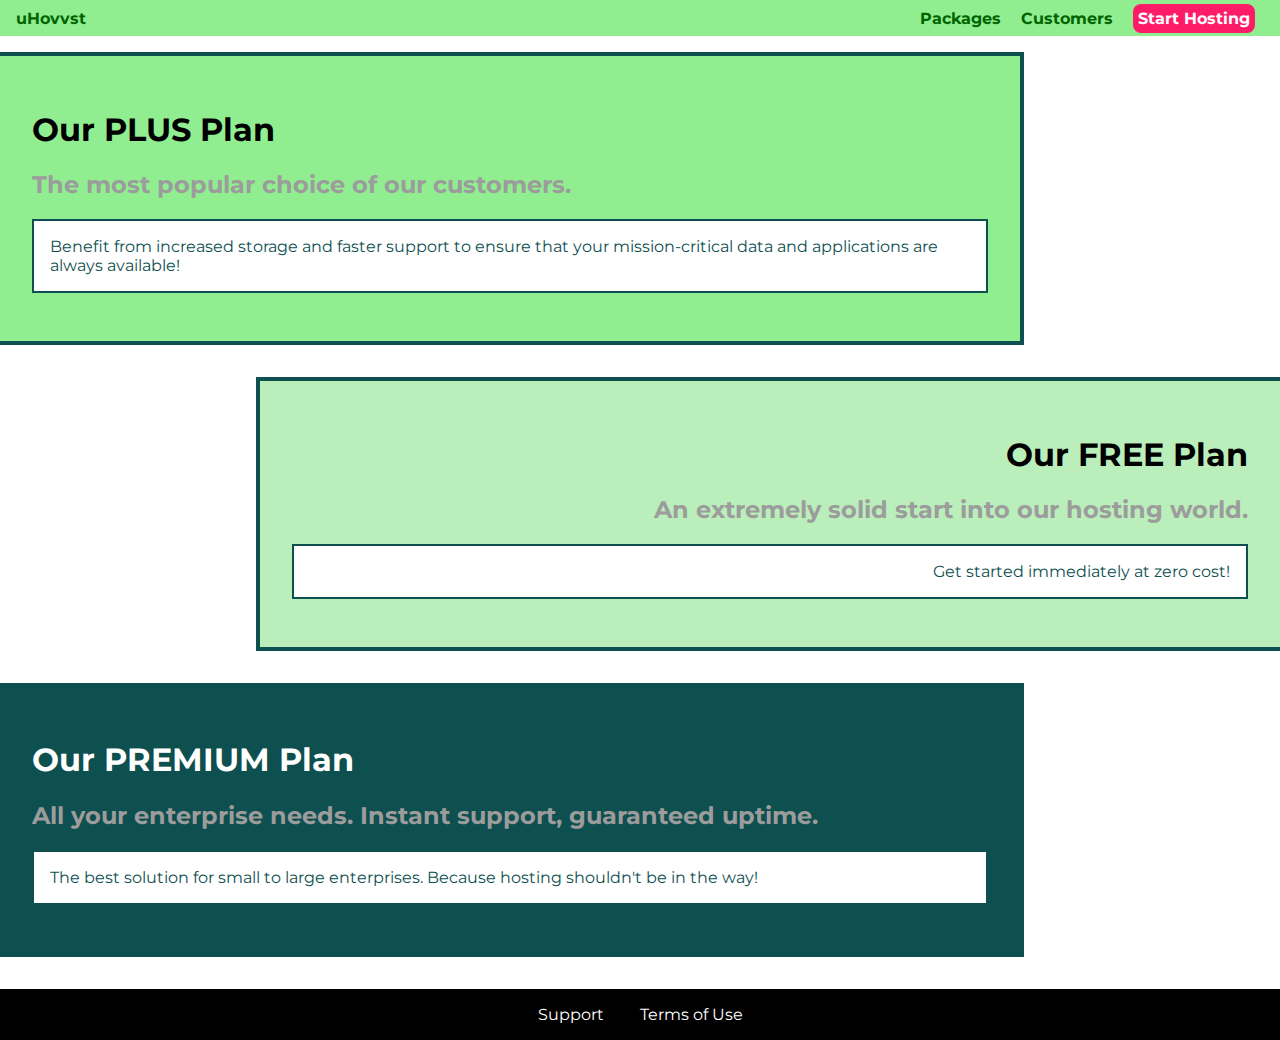
==== packages/index.html @ e4ed648b "sections 3-5" ====
<!DOCTYPE html>
<html lang="en">

<head>
    <meta charset="UTF-8">
    <meta http-equiv="X-UA-Compatible" content="ie=edge">
    <title>uHost</title>
    <link rel="shortcut icon" href="favicon.png">
    <link href="https://fonts.googleapis.com/css2?family=Roboto:wght@100&family=Montserrat:wght@500;700&display=swap" rel="stylesheet">
    <link rel="stylesheet" href="../shared.css">
    <link rel="stylesheet" href="packages.css">
</head>

<body>
    <header class="main-header">
        <div>
            <a class="main-header__brand" href="../index.html">
                uHovvst
            </a>
        </div>
        <nav class="main-nav">
            <ul class="main-nav__items">
                <li class="main-nav__item">
                    <a href="packages/index.html">Packages</a>
                </li>
                <li class="main-nav__item">
                    <a href="customers/index.html">Customers</a>
                </li>
                <li class="main-nav__item main-nav__item--cta">
                    <a href="start-hosting/index.html">Start Hosting</a>
                </li>
            </ul>
        </nav>
    </header>
    <main>
        <section class="plan" id="plus">
            <a href="#">
                <h1 class="plan__title">Our PLUS Plan</h1>
                <h2 class="plan__subtitle">The most popular choice of our customers.</h2>
                <p class="plan__description">Benefit from increased storage and faster support to ensure that your mission-critical data and applications
                    are always available!</p>
            </a>
        </section>
        <section class="plan" id="free">
            <a href="#">
                <h1 class="plan__title">Our FREE Plan</h1>
                <h2 class="plan__subtitle">An extremely solid start into our hosting world.</h2>
                <p class="plan__description">Get started immediately at zero cost!</p>
            </a>
        </section>
        <div class="clearfix"></div>
        <section class="plan" id="premium">
            <a href="#">
                <h1 class="plan__title">Our PREMIUM Plan</h1>
                <h2 class="plan__subtitle">All your enterprise needs. Instant support, guaranteed uptime. </h2>
                <p class="plan__description">The best solution for small to large enterprises. Because hosting shouldn't be in the way!</p>
            </a>
        </section>
    </main>
    <footer class="main-footer">
        <nav>
            <ul class="main-footer__links">
                <li class="main-footer__link">
                    <a href="#">Support</a>
                </li>
                <li class="main-footer__link">
                    <a href="#">Terms of Use</a>
                </li>
            </ul>
        </nav>
    </footer>

</body>

</html>
---- shared.css ----
* {
    box-sizing: border-box;
}

body {
    font-family: 'Montserrat', sans-serif;
    margin: 0;
}

section {                    
    background-color: white;
}

h1 {
    color: black;
}

.main-header {
    background: lightgreen;
    padding: 8px 16px;
}

header > div {
    display: inline-block;
    vertical-align: middle;
}

.main-header__brand {
    color: darkgreen;
    text-decoration: none;
    font-weight: bold;
}

.main-nav {
    display: inline-block;
    text-align: right;
    width: calc(100% - 75px);
    vertical-align: middle;
}

.main-nav__items {
    margin: 0;
    padding: 0;
    list-style: none;
}

.main-nav__item {
    display: inline-block;
    margin: 0 8px;
}

.main-nav__item  a {
    color: darkgreen;
    text-decoration: none;
    padding: 3px 0;
    font-weight: bold;
}

.main-nav__item a:hover,
.main-nav__item a:active {
    color: white;
    border-bottom: 3px solid;
}

.main-nav__item--cta a {
    color: white;
    background: #ff1b68;
    padding: 5px;
    border-radius: 8px;
}

.main-nav__item--cta a:hover,
.main-nav__item--cta a:active {
    color: #ff1b68;
    background: white;
    border-bottom: none;
}

.button {
    background: #0e4f4f;
    color: white;
    font: inherit;
    border: 1.5px solid #0e4f4f;
    padding: 8px;
    border-radius: 8px;
    font-weight: bold;
    cursor: pointer;
}

.button:hover,
.button:active {
    color: #0e4f4f;
    background: white;
}

.button:focus {
    outline: none;
}

.main-footer {
    background: black;
    margin-top: 32px;
    padding: 16px;
}

.main-footer__links {
    list-style: none;
    margin: 0;
    padding: 0;
    text-align: center;
}

.main-footer__link {
    display: inline-block;
    margin: 0 16px;
}

.main-footer__link a {
    text-decoration: none;
    color: white;
}

.main-footer__link a:hover,
.main-footer__link a:active {
    color: #ccc;
}
---- packages/packages.css ----
.plan {
    width: 80%;
    margin: 16px 0;
    border: 4px solid #0e4f4f;
    border-left: none;
}

#plus {
    background: lightgreen;
}

#free {
    background: rgb(186, 238, 186);
    float: right;
    text-align: right;
    border-right: none;
    border-left: 4px solid #0e4f4f;
}

#premium {
    background: #0e4f4f;
}

.clearfix {
    clear: both;
}

.plan a {
    text-decoration: none;
    display: block;
    padding: 32px;
}

.plan:hover,
.plan:active {
    /* because our id selector free has higher specifity, we need important to override it */
    border: 4px solid #eb2727 !important; 
    box-shadow: 2px 2px 2px 2px rgba(0, 0, 0, 0.445);
}

.plan__title {
    font-weight: bold;
}

#premium .plan__title {
    color: white;
}

.plan__subtitle {
    font-weight: bold;
    color: rgb(156, 156, 156);;
}

.plan__description {
    color: #0e4f4f;
    border: 2px solid #0e4f4f;
    background: white;
    padding: 16px;
}
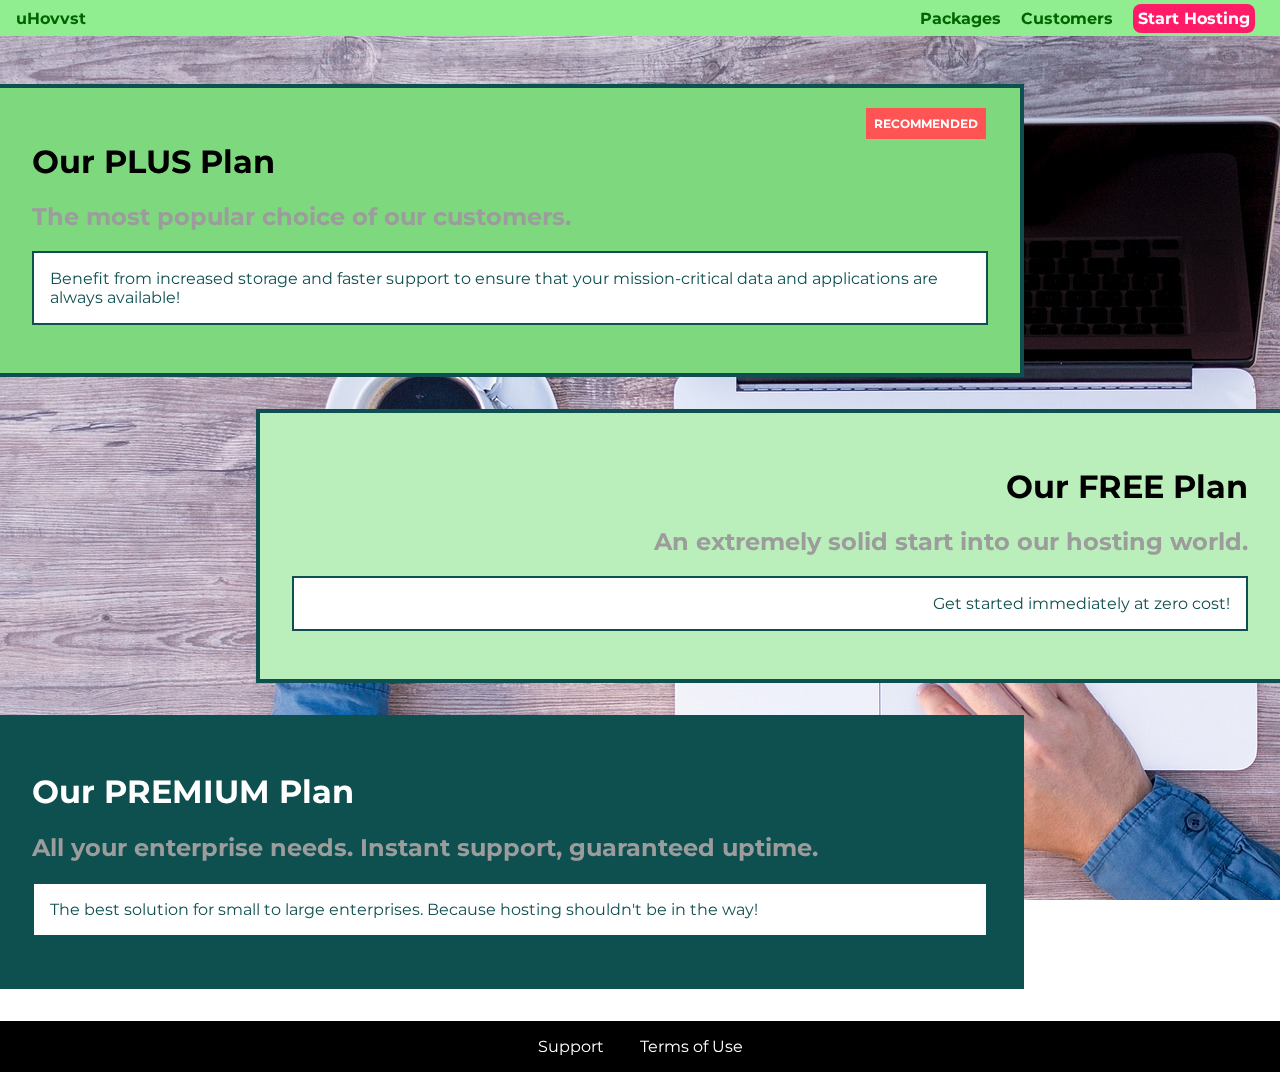
==== commit 473908ea: "section 6" ====
--- a/packages/index.html
+++ b/packages/index.html
@@ -12,6 +12,7 @@
 </head>
 
 <body>
+    <div class="background"></div>
     <header class="main-header">
         <div>
             <a class="main-header__brand" href="../index.html">
@@ -36,6 +37,7 @@
         <section class="plan" id="plus">
             <a href="#">
                 <h1 class="plan__title">Our PLUS Plan</h1>
+                <h2 class="plan__badge">RECOMMENDED</h2>
                 <h2 class="plan__subtitle">The most popular choice of our customers.</h2>
                 <p class="plan__description">Benefit from increased storage and faster support to ensure that your mission-critical data and applications
                     are always available!</p>
--- a/packages/packages.css
+++ b/packages/packages.css
@@ -1,12 +1,37 @@
+
+main {
+    padding-top: 32px;
+}
+
+.background {
+    background: url("../images/plans-background.jpg");
+    width: 100%;
+    height: 100%;
+    position: fixed;
+    z-index: -1;
+  }
+
 .plan {
     width: 80%;
     margin: 16px 0;
     border: 4px solid #0e4f4f;
     border-left: none;
+    position: relative;
+}
+
+.plan__badge {
+    top: 0;
+    right: 14px;
+    margin: 20px;
+    position: absolute;
+    font-size: 12px;
+    color: white;
+    background-color: #ff5454;
+    padding: 8px;
 }
 
 #plus {
-    background: lightgreen;
+    background: rgb(126, 216, 126);
 }
 
 #free {
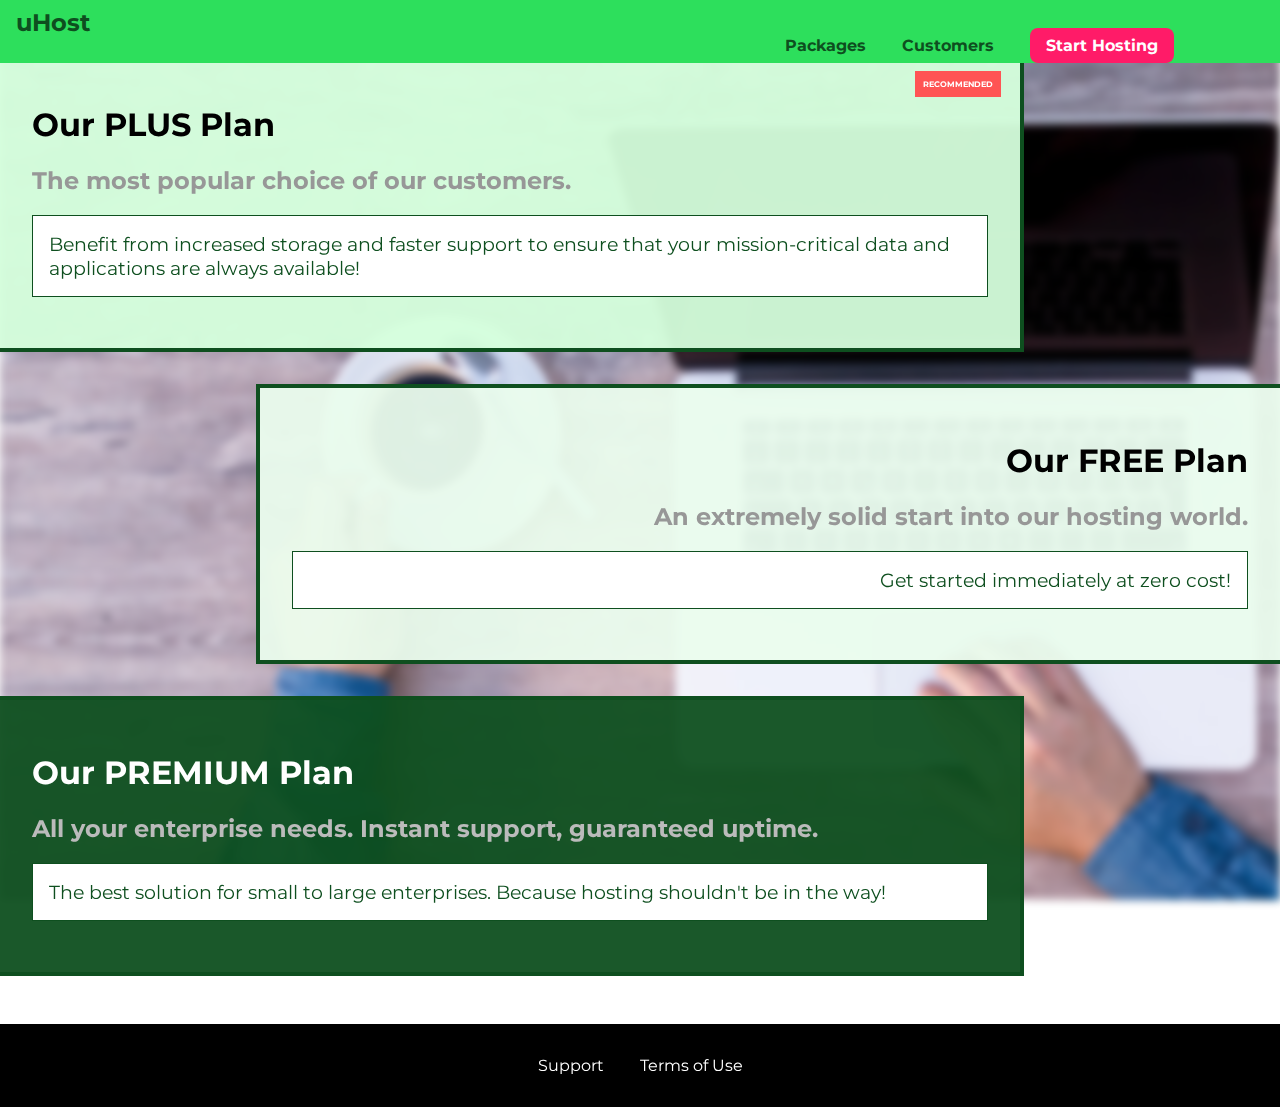
==== commit da7f91a6: "rem units" ====
--- a/packages/index.html
+++ b/packages/index.html
@@ -6,56 +6,57 @@
     <meta http-equiv="X-UA-Compatible" content="ie=edge">
     <title>uHost</title>
     <link rel="shortcut icon" href="favicon.png">
-    <link href="https://fonts.googleapis.com/css2?family=Roboto:wght@100&family=Montserrat:wght@500;700&display=swap" rel="stylesheet">
+    <link href="https://fonts.googleapis.com/css?family=Montserrat:400,700" rel="stylesheet">
     <link rel="stylesheet" href="../shared.css">
     <link rel="stylesheet" href="packages.css">
 </head>
 
 <body>
+    <div class="backdrop"></div>
     <div class="background"></div>
     <header class="main-header">
         <div>
-            <a class="main-header__brand" href="../index.html">
-                uHovvst
+            <a href="../index.html" class="main-header__brand">
+                uHost
             </a>
         </div>
         <nav class="main-nav">
             <ul class="main-nav__items">
                 <li class="main-nav__item">
-                    <a href="packages/index.html">Packages</a>
+                    <a href="index.html">Packages</a>
                 </li>
                 <li class="main-nav__item">
-                    <a href="customers/index.html">Customers</a>
+                    <a href="../customers/index.html">Customers</a>
                 </li>
                 <li class="main-nav__item main-nav__item--cta">
-                    <a href="start-hosting/index.html">Start Hosting</a>
+                    <a href="../start-hosting/index.html">Start Hosting</a>
                 </li>
             </ul>
         </nav>
     </header>
     <main>
-        <section class="plan" id="plus">
+        <section class="package" id="plus">
             <a href="#">
-                <h1 class="plan__title">Our PLUS Plan</h1>
-                <h2 class="plan__badge">RECOMMENDED</h2>
-                <h2 class="plan__subtitle">The most popular choice of our customers.</h2>
-                <p class="plan__description">Benefit from increased storage and faster support to ensure that your mission-critical data and applications
+                <h1 class="package__title">Our PLUS Plan</h1>
+                <h2 class="package__badge">RECOMMENDED</h2>
+                <h2 class="package__subtitle">The most popular choice of our customers.</h2>
+                <p class="package__info">Benefit from increased storage and faster support to ensure that your mission-critical data and applications
                     are always available!</p>
             </a>
         </section>
-        <section class="plan" id="free">
+        <section class="package" id="free">
             <a href="#">
-                <h1 class="plan__title">Our FREE Plan</h1>
-                <h2 class="plan__subtitle">An extremely solid start into our hosting world.</h2>
-                <p class="plan__description">Get started immediately at zero cost!</p>
+                <h1 class="package__title">Our FREE Plan</h1>
+                <h2 class="package__subtitle">An extremely solid start into our hosting world.</h2>
+                <p class="package__info">Get started immediately at zero cost!</p>
             </a>
         </section>
         <div class="clearfix"></div>
-        <section class="plan" id="premium">
+        <section class="package" id="premium">
             <a href="#">
-                <h1 class="plan__title">Our PREMIUM Plan</h1>
-                <h2 class="plan__subtitle">All your enterprise needs. Instant support, guaranteed uptime. </h2>
-                <p class="plan__description">The best solution for small to large enterprises. Because hosting shouldn't be in the way!</p>
+                <h1 class="package__title">Our PREMIUM Plan</h1>
+                <h2 class="package__subtitle">All your enterprise needs. Instant support, guaranteed uptime. </h2>
+                <p class="package__info">The best solution for small to large enterprises. Because hosting shouldn't be in the way!</p>
             </a>
         </section>
     </main>
@@ -71,7 +72,6 @@
             </ul>
         </nav>
     </footer>
-
 </body>
 
 </html>--- a/shared.css
+++ b/shared.css
@@ -7,34 +7,53 @@
     margin: 0;
 }
 
-section {                    
-    background-color: white;
+body::-webkit-scrollbar {
+    width: 0
 }
 
-h1 {
-    color: black;
+.backdrop {
+    position: fixed;
+    display: none;
+    top: 0;
+    left: 0;
+    z-index: 100;
+    width: 100vw;
+    height: 100vh; 
+    background: rgba(0,0,0,0.5);
 }
 
 .main-header {
-    background: lightgreen;
-    padding: 8px 16px;
+    width: 100%;
+    position: fixed;
+    top: 0;
+    left: 0;
+    background: #2ddf5c;
+    padding: 0.5rem 1rem;
+    z-index: 1;
 }
 
-header > div {
+.main-header > div {
     display: inline-block;
     vertical-align: middle;
 }
 
 .main-header__brand {
-    color: darkgreen;
+    color: #0e4f1f;
     text-decoration: none;
     font-weight: bold;
+    font-size: 1.5rem;
+    height: 1.5rem;
+    display: inline-block;
+}
+
+.main-header__brand img {
+    height: 100%;
 }
 
 .main-nav {
     display: inline-block;
     text-align: right;
-    width: calc(100% - 75px);
+    width: calc(100% - 4.625rem);
     vertical-align: middle;
 }
 
@@ -46,26 +65,26 @@
 
 .main-nav__item {
     display: inline-block;
-    margin: 0 8px;
+    margin: 0 1rem;
 }
 
-.main-nav__item  a {
-    color: darkgreen;
+.main-nav__item a {
     text-decoration: none;
-    padding: 3px 0;
+    color: #0e4f1f;
     font-weight: bold;
+    padding: 0.2rem 0;
 }
 
 .main-nav__item a:hover,
 .main-nav__item a:active {
     color: white;
-    border-bottom: 3px solid;
+    border-bottom: 5px solid white;
 }
 
 .main-nav__item--cta a {
     color: white;
     background: #ff1b68;
-    padding: 5px;
+    padding: 0.5rem 1rem;
     border-radius: 8px;
 }
 
@@ -73,34 +92,13 @@
 .main-nav__item--cta a:active {
     color: #ff1b68;
     background: white;
-    border-bottom: none;
-}
-
-.button {
-    background: #0e4f4f;
-    color: white;
-    font: inherit;
-    border: 1.5px solid #0e4f4f;
-    padding: 8px;
-    border-radius: 8px;
-    font-weight: bold;
-    cursor: pointer;
-}
-
-.button:hover,
-.button:active {
-    color: #0e4f4f;
-    background: white;
-}
-
-.button:focus {
-    outline: none;
+    border: none;
 }
 
 .main-footer {
     background: black;
-    margin-top: 32px;
-    padding: 16px;
+    padding: 2rem;
+    margin-top: 3rem;
 }
 
 .main-footer__links {
@@ -112,15 +110,36 @@
 
 .main-footer__link {
     display: inline-block;
-    margin: 0 16px;
+    margin: 0 1rem;
 }
 
 .main-footer__link a {
+    color: white;
     text-decoration: none;
-    color: white;
 }
 
 .main-footer__link a:hover,
 .main-footer__link a:active {
     color: #ccc;
 }
+
+.button {
+    background: #0e4f1f;
+    color: white;
+    font: inherit;
+    border: 1.5px solid #0e4f1f;
+    padding: 0.5rem;
+    border-radius: 8px;
+    font-weight: bold;
+    cursor: pointer;
+}
+
+.button:hover,
+.button:active {
+    background: white;
+    color: #0e4f1f;
+}
+
+.button:focus {
+    outline: none;
+}
--- a/packages/packages.css
+++ b/packages/packages.css
@@ -1,84 +1,89 @@
-
 main {
-    padding-top: 32px;
+    padding-top: 2rem;
 }
 
 .background {
     background: url("../images/plans-background.jpg");
-    width: 100%;
-    height: 100%;
+    filter: blur(4px);
+    width: 100vw;
+    height: 100vh;
     position: fixed;
     z-index: -1;
-  }
+}
 
-.plan {
+.package {
     width: 80%;
-    margin: 16px 0;
-    border: 4px solid #0e4f4f;
+    margin: 1rem 0;
+    border: 4px solid #0e4f1f;
     border-left: none;
     position: relative;
 }
 
-.plan__badge {
-    top: 0;
-    right: 14px;
-    margin: 20px;
-    position: absolute;
-    font-size: 12px;
-    color: white;
-    background-color: #ff5454;
-    padding: 8px;
+.package:hover,
+.package:active {
+    box-shadow: 2px 2px 4px rgba(0,0,0,0.5);
+    border-color: #ff5454;
 }
 
-#plus {
-    background: rgb(126, 216, 126);
+.package a {
+    text-decoration: none;
+    color: inherit;
+    display: block;
+    padding: 2rem;
 }
 
-#free {
-    background: rgb(186, 238, 186);
-    float: right;
-    text-align: right;
-    border-right: none;
-    border-left: 4px solid #0e4f4f;
+.package__badge {
+    position: absolute;
+    top: 0;
+    right: 0;
+    margin: 1.2rem;
+    font-size: 0.5rem;
+    color: white;
+    background: #ff5454;
+    padding: 0.5rem;
 }
 
-#premium {
-    background: #0e4f4f;
+.package__subtitle {
+    color: #979797;
+}
+
+.package__info {
+    padding: 1rem;
+    border: 1px solid #0e4f1f;
+    font-size: 1.2rem;
+    color: #0e4f1f;
+    background: white;
 }
 
 .clearfix {
     clear: both;
 }
 
-.plan a {
-    text-decoration: none;
-    display: block;
-    padding: 32px;
+#plus {
+    background: rgba(213, 255, 220, 0.95);
 }
 
-.plan:hover,
-.plan:active {
-    /* because our id selector free has higher specifity, we need important to override it */
-    border: 4px solid #eb2727 !important; 
-    box-shadow: 2px 2px 2px 2px rgba(0, 0, 0, 0.445);
+#free {
+    background: rgba(234, 252, 237, 0.95);
+    float: right;
+    border-right: none;
+    border-left: 4px solid #0e4f1f;
+    text-align: right;
 }
 
-.plan__title {
-    font-weight: bold;
+#free:hover,
+#free:active {
+    border-left-color: #ff5454;
 }
 
-#premium .plan__title {
+#premium {
+    background: rgba(14, 79, 31, 0.95);
+}
+
+#premium .package__title {
     color: white;
 }
 
-.plan__subtitle {
-    font-weight: bold;
-    color: rgb(156, 156, 156);;
-}
-
-.plan__description {
-    color: #0e4f4f;
-    border: 2px solid #0e4f4f;
-    background: white;
-    padding: 16px;
+#premium .package__subtitle {
+    color: #bbb;
 }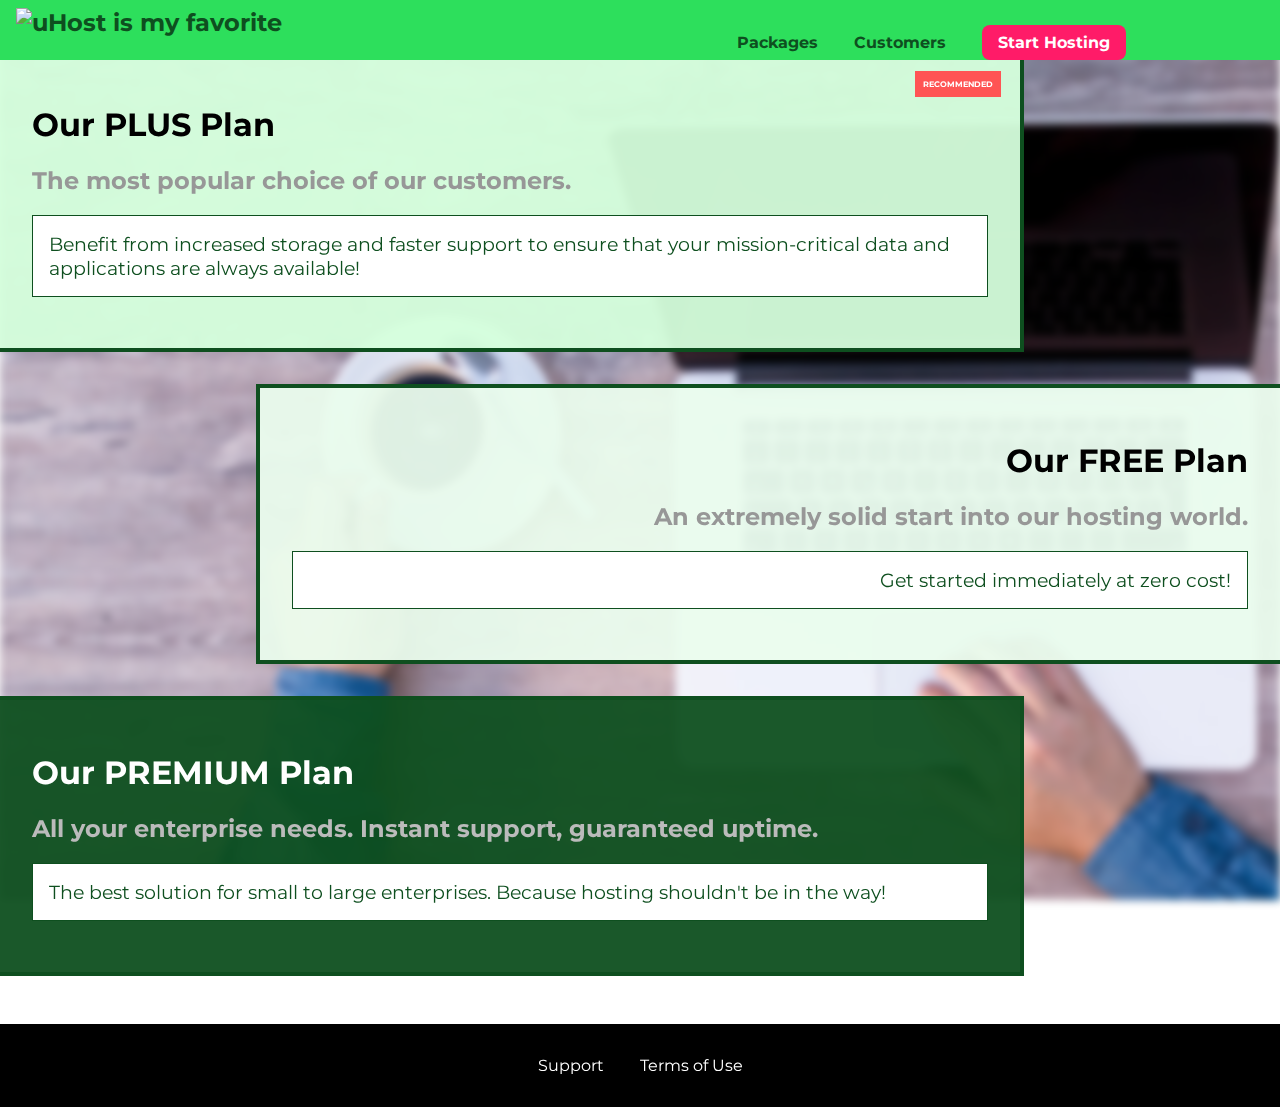
==== commit 706bc253: "js css properties" ====
--- a/packages/index.html
+++ b/packages/index.html
@@ -17,7 +17,7 @@
     <header class="main-header">
         <div>
             <a href="../index.html" class="main-header__brand">
-                uHost
+                <img src="../images/uhost-icon.png" alt="uHost is my favorite">
             </a>
         </div>
         <nav class="main-nav">
@@ -29,7 +29,7 @@
                     <a href="../customers/index.html">Customers</a>
                 </li>
                 <li class="main-nav__item main-nav__item--cta">
-                    <a href="../start-hosting/index.html">Start Hosting</a>
+                    <a href="start-hosting/index.html">Start Hosting</a>
                 </li>
             </ul>
         </nav>
--- a/shared.css
+++ b/shared.css
@@ -44,6 +44,7 @@
     font-size: 1.5rem;
     height: 1.5rem;
     display: inline-block;
+    vertical-align: middle;
 }
 
 .main-header__brand img {
@@ -53,7 +54,7 @@
 .main-nav {
     display: inline-block;
     text-align: right;
-    width: calc(100% - 4.625rem);
+    width: calc(100% - 122px);
     vertical-align: middle;
 }
 
@@ -68,7 +69,8 @@
     margin: 0 1rem;
 }
 
-.main-nav__item a {
+.main-nav__item a,
+.mobile-nav__item a {
     text-decoration: none;
     color: #0e4f1f;
     font-weight: bold;
@@ -81,7 +83,8 @@
     border-bottom: 5px solid white;
 }
 
-.main-nav__item--cta a {
+.main-nav__item--cta a,
+.mobile-nav__item--cta a {
     color: white;
     background: #ff1b68;
     padding: 0.5rem 1rem;
@@ -89,7 +92,9 @@
 }
 
 .main-nav__item--cta a:hover,
-.main-nav__item--cta a:active {
+.main-nav__item--cta a:active,
+.mobile-nav__item--cta a:hover,
+.mobile-nav__item--cta a:active {
     color: #ff1b68;
     background: white;
     border: none;
@@ -122,6 +127,57 @@
 .main-footer__link a:active {
     color: #ccc;
 }
+
+.toggle-button {
+    width: 3rem;
+    background: transparent;
+    border: none;
+    cursor: pointer;
+    padding-top: 0;
+    padding-bottom: 0;
+    vertical-align: middle;
+  }
+  
+  .toggle-button:focus {
+    outline: none;
+  }
+  
+  .toggle-button__bar {
+    width: 100%;
+    height: 0.2rem;
+    background: black;
+    display: block;
+    margin: 0.6rem 0;
+  }
+  
+
+.mobile-nav {
+    display: none;
+    position: fixed;
+    z-index: 101;
+    top: 0;
+    left: 0;
+    background: white;
+    width: 50%;
+    height: 100vh;
+  }
+  
+  .mobile-nav__items {
+    width: 90%;
+    height: 100%;
+    list-style: none;
+    margin: 10% auto;
+    padding: 0;
+    text-align: center;
+  }
+  
+  .mobile-nav__item {
+    margin: 1rem 0;
+  }
+  
+  .mobile-nav__item a {
+    font-size: 1.5rem;
+  }
 
 .button {
     background: #0e4f1f;
@@ -143,3 +199,7 @@
 .button:focus {
     outline: none;
 }
+
+.open {
+    display: block;
+}
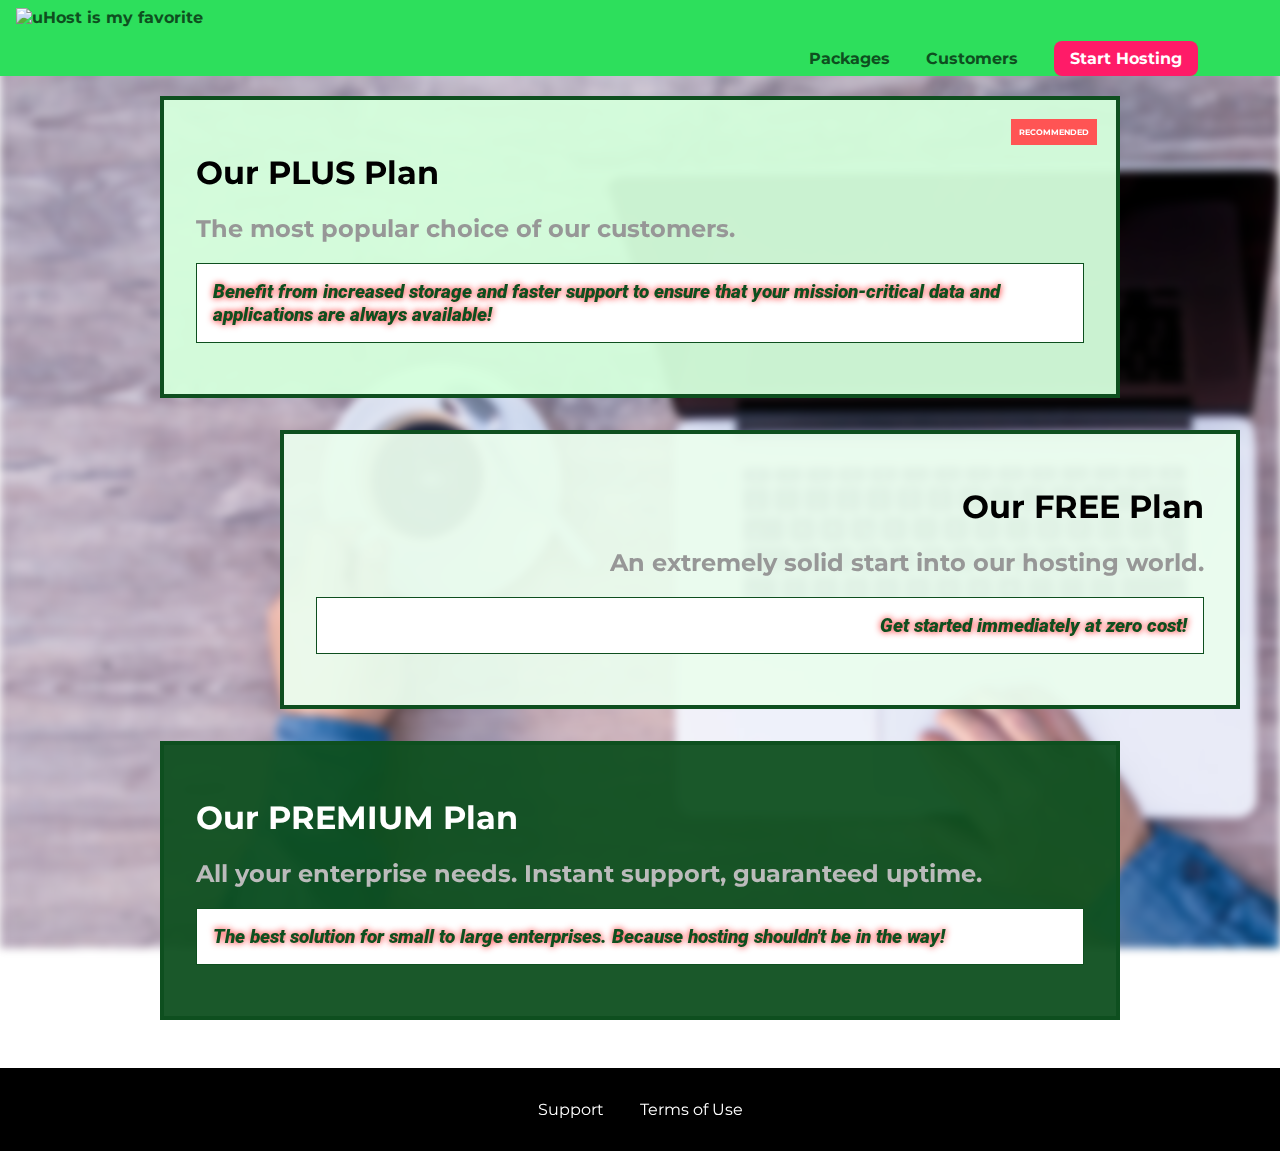
==== commit 392bced6: "forms, fonts" ====
--- a/packages/index.html
+++ b/packages/index.html
@@ -4,9 +4,9 @@
 <head>
     <meta charset="UTF-8">
     <meta http-equiv="X-UA-Compatible" content="ie=edge">
+    <meta name="viewport" content="width=device-width, initial-scale=1.0, minimum-scale=1.0">
     <title>uHost</title>
     <link rel="shortcut icon" href="favicon.png">
-    <link href="https://fonts.googleapis.com/css?family=Montserrat:400,700" rel="stylesheet">
     <link rel="stylesheet" href="../shared.css">
     <link rel="stylesheet" href="packages.css">
 </head>
@@ -16,6 +16,11 @@
     <div class="background"></div>
     <header class="main-header">
         <div>
+            <button class="toggle-button">
+                <span class="toggle-button__bar"></span>
+                <span class="toggle-button__bar"></span>
+                <span class="toggle-button__bar"></span>
+            </button>
             <a href="../index.html" class="main-header__brand">
                 <img src="../images/uhost-icon.png" alt="uHost is my favorite">
             </a>
@@ -29,11 +34,24 @@
                     <a href="../customers/index.html">Customers</a>
                 </li>
                 <li class="main-nav__item main-nav__item--cta">
-                    <a href="start-hosting/index.html">Start Hosting</a>
+                    <a href="../start-hosting/index.html">Start Hosting</a>
                 </li>
             </ul>
         </nav>
     </header>
+    <nav class="mobile-nav">
+        <ul class="mobile-nav__items">
+            <li class="mobile-nav__item">
+                <a href="index.html">Packages</a>
+            </li>
+            <li class="mobile-nav__item">
+                <a href="../customers/index.html">Customers</a>
+            </li>
+            <li class="mobile-nav__item mobile-nav__item--cta">
+                <a href="start-hosting/index.html">Start Hosting</a>
+            </li>
+        </ul>
+    </nav>
     <main>
         <section class="package" id="plus">
             <a href="#">
@@ -72,6 +90,7 @@
             </ul>
         </nav>
     </footer>
+    <script src="../shared.js"></script>
 </body>
 
 </html>--- a/shared.css
+++ b/shared.css
@@ -1,3 +1,7 @@
+@import url('https://fonts.googleapis.com/css?family=Roboto:400i,900i');
+@import url('https://fonts.googleapis.com/css?family=Anton');
+@import url('https://fonts.googleapis.com/css?family=Montserrat:400,700');
+
 * {
     box-sizing: border-box;
 }
@@ -9,6 +13,11 @@
 
 body::-webkit-scrollbar {
     width: 0
+}
+
+main {
+    min-height: calc(100vh - -3.5rem - 8rem);
+    margin-top: 3.5rem;
 }
 
 .backdrop {
@@ -41,10 +50,9 @@
     color: #0e4f1f;
     text-decoration: none;
     font-weight: bold;
-    font-size: 1.5rem;
-    height: 1.5rem;
+    height: 2.5rem;
     display: inline-block;
-    vertical-align: middle;
+    vertical-align: bottom;
 }
 
 .main-header__brand img {
@@ -52,9 +60,9 @@
 }
 
 .main-nav {
-    display: inline-block;
+    display: none;
     text-align: right;
-    width: calc(100% - 122px);
+    width: calc(100% - 50px);
     vertical-align: middle;
 }
 
@@ -114,8 +122,7 @@
 }
 
 .main-footer__link {
-    display: inline-block;
-    margin: 0 1rem;
+    margin: 1 0rem;
 }
 
 .main-footer__link a {
@@ -126,6 +133,21 @@
 .main-footer__link a:hover,
 .main-footer__link a:active {
     color: #ccc;
+}
+
+@media (min-width: 40rem) {
+    .toggle-button {
+        display: none;
+    }
+    
+    .main-nav {
+        display: inline-block;
+    }
+
+    .main-footer__link {
+        display: inline-block;
+        margin: 0 1rem;
+    }
 }
 
 .toggle-button {
@@ -149,7 +171,17 @@
     display: block;
     margin: 0.6rem 0;
   }
-  
+
+ 
+@media (min-width: 40rem) {
+    .toggle-button {
+        display: none;
+    }
+    
+    .main-nav {
+        display: inline-block;
+    }
+}
 
 .mobile-nav {
     display: none;
@@ -158,7 +190,7 @@
     top: 0;
     left: 0;
     background: white;
-    width: 50%;
+    width: 70%;
     height: 100vh;
   }
   
@@ -200,6 +232,13 @@
     outline: none;
 }
 
+.button[disabled] {
+    cursor: not-allowed;
+    border: rgba(204, 204, 204, 0.803);
+    background: #ccc;
+    color: gray;
+}
+
 .open {
-    display: block;
-}
+    display: block !important;
+}
--- a/packages/packages.css
+++ b/packages/packages.css
@@ -53,6 +53,10 @@
     font-size: 1.2rem;
     color: #0e4f1f;
     background: white;
+    font-family: 'Roboto';
+    font-weight: 900;
+    font-style: italic;
+    text-shadow: 0px 0px 7px red;
 }
 
 .clearfix {
@@ -86,4 +90,28 @@
 
 #premium .package__subtitle {
     color: #bbb;
+}
+
+@media (min-width: 40rem) {
+    main {
+        margin: 3rem auto;
+        max-width: 1200px;
+    }
+}
+
+@media (min-width: 1200px) {
+   .package {
+       border-left: 4px solid #0e4f1f;
+       margin-left: auto;
+       margin-right: auto;   
+    }
+
+   #free {
+       border-right: 4px solid #0e4f1f;
+   }
+
+   #free:hover,
+   #free:active {
+    border-right-color: #ff5454;
+   }
 }